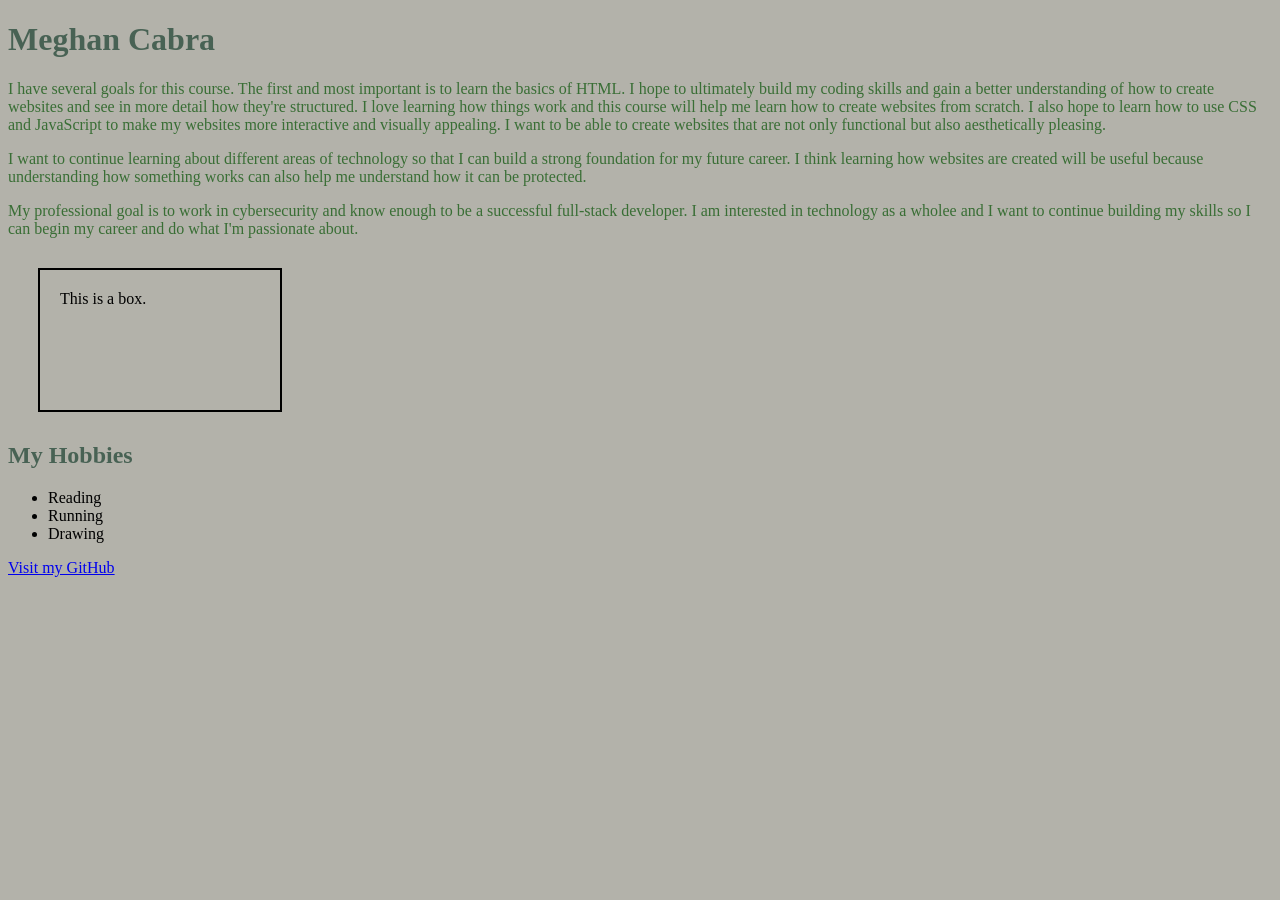
==== index.html @ c4b12edb "Add HTML and CSS files" ====
<!DOCTYPE html>
<html lang="en">
<head>
    <title>Meghan Cabra - CMPA 3301</title>
    <link rel="stylesheet" href="style.css"
</head>
<body>
<h1>Meghan Cabra</h1>
<p>
    I have several goals for this course. The first and most important is to learn the basics of HTML. I hope to ultimately build my
    coding skills and gain a better understanding of how to create websites and see in more detail how they're structured. I love learning how things work
    and this course will help me learn how to create websites from scratch. I also hope to learn how to use CSS and JavaScript to make my websites more 
    interactive and visually appealing. I want to be able to create websites that are not only functional but also aesthetically pleasing.
</p>

<p>
    I want to continue learning about different areas of technology so that I can build a strong foundation for my future career. I think learning how
    websites are created will be useful because understanding how something works can also help me understand how it can be protected.
</p>

<p>
    My professional goal is to work in cybersecurity and know enough to be a successful full-stack developer. I am interested
    in technology as a wholee and I want to continue building my skills so I can begin my career and do what I'm passionate about.
</p>

<div>This is a box.</div>

<h2>My Hobbies</h2>

<ul>
    <li>Reading</li>
    <li>Running</li>
    <li>Drawing</li>
</ul>

<p>
    <a href="https://github.com/meghanlc">Visit my GitHub</a>
</p>
</body>
</html>
---- style.css ----
body {
    background-color: #b3b2aa;
}

h1, h2 {
    color: #486254;
}

p{
    color: #396e35;
}

div {
    width:200px;
    height: 100px;
    background-color: light blue;
    border: 2px solid black;
    padding: 20px;
    margin: 30px;
}
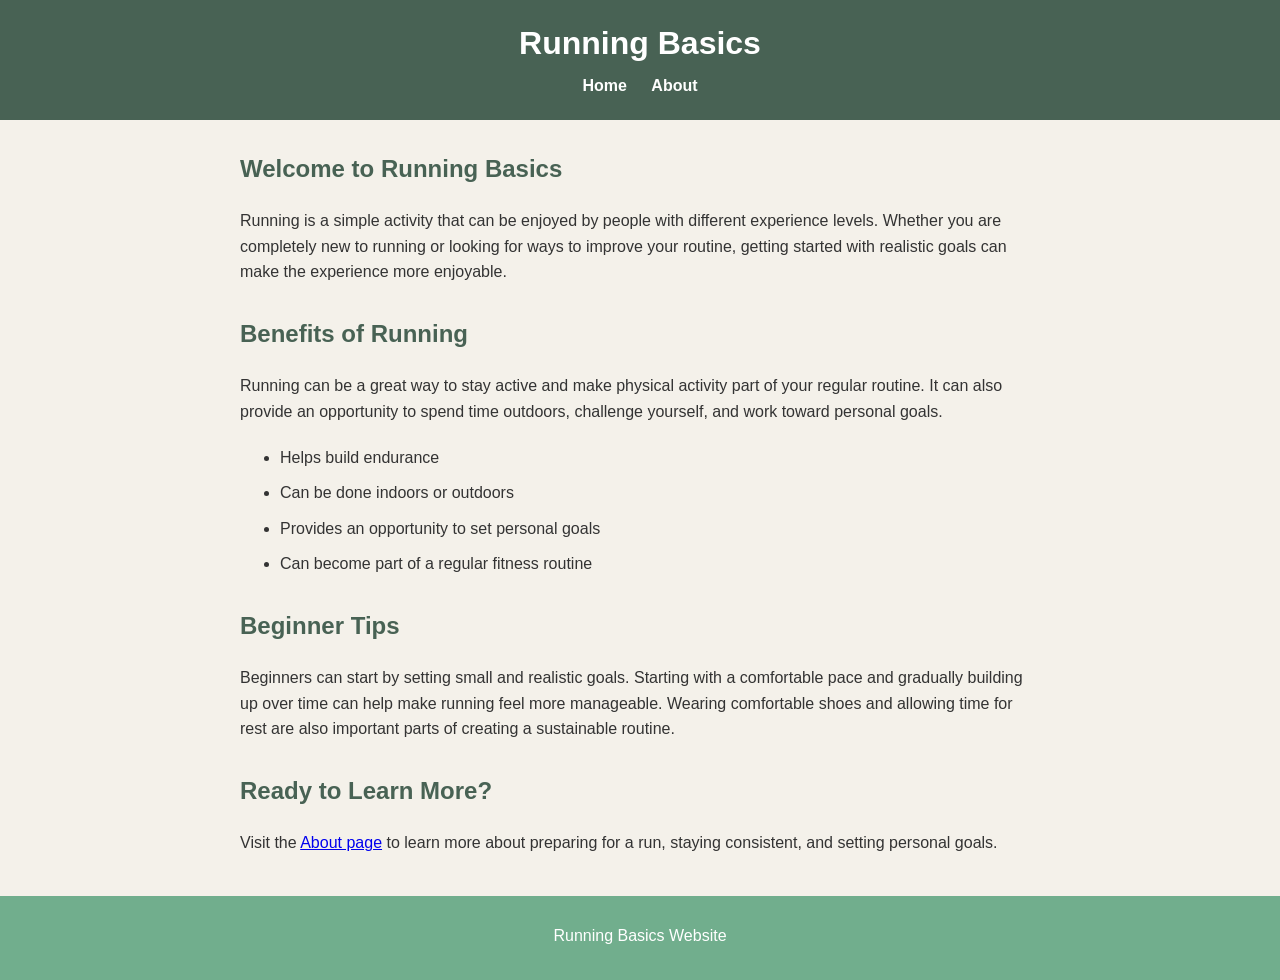
==== commit d570df81: "update index.html" ====
--- a/index.html
+++ b/index.html
@@ -1,40 +1,70 @@
 <!DOCTYPE html>
 <html lang="en">
 <head>
-    <title>Meghan Cabra - CMPA 3301</title>
-    <link rel="stylesheet" href="style.css"
+    <meta charset="UTF-8">
+    <meta name="viewport" content="width=device-width, initial-scale=1.0">
+    <title>Running Basics</title>
+    <link rel="stylesheet" href="style.css">
 </head>
+
 <body>
-<h1>Meghan Cabra</h1>
-<p>
-    I have several goals for this course. The first and most important is to learn the basics of HTML. I hope to ultimately build my
-    coding skills and gain a better understanding of how to create websites and see in more detail how they're structured. I love learning how things work
-    and this course will help me learn how to create websites from scratch. I also hope to learn how to use CSS and JavaScript to make my websites more 
-    interactive and visually appealing. I want to be able to create websites that are not only functional but also aesthetically pleasing.
-</p>
 
-<p>
-    I want to continue learning about different areas of technology so that I can build a strong foundation for my future career. I think learning how
-    websites are created will be useful because understanding how something works can also help me understand how it can be protected.
-</p>
+    <header>
+        <h1>Running Basics</h1>
 
-<p>
-    My professional goal is to work in cybersecurity and know enough to be a successful full-stack developer. I am interested
-    in technology as a wholee and I want to continue building my skills so I can begin my career and do what I'm passionate about.
-</p>
+        <nav>
+            <a href="index.html">Home</a>
+            <a href="about.html">About</a>
+        </nav>
+    </header>
 
-<div>This is a box.</div>
+    <main>
+        <h2>Welcome to Running Basics</h2>
 
-<h2>My Hobbies</h2>
+        <p>
+            Running is a simple activity that can be enjoyed by people with
+            different experience levels. Whether you are completely new to
+            running or looking for ways to improve your routine, getting started
+            with realistic goals can make the experience more enjoyable.
+        </p>
 
-<ul>
-    <li>Reading</li>
-    <li>Running</li>
-    <li>Drawing</li>
-</ul>
+        <h2>Benefits of Running</h2>
 
-<p>
-    <a href="https://github.com/meghanlc">Visit my GitHub</a>
-</p>
+        <p>
+            Running can be a great way to stay active and make physical activity
+            part of your regular routine. It can also provide an opportunity to
+            spend time outdoors, challenge yourself, and work toward personal
+            goals.
+        </p>
+
+        <ul>
+            <li>Helps build endurance</li>
+            <li>Can be done indoors or outdoors</li>
+            <li>Provides an opportunity to set personal goals</li>
+            <li>Can become part of a regular fitness routine</li>
+        </ul>
+
+        <h2>Beginner Tips</h2>
+
+        <p>
+            Beginners can start by setting small and realistic goals. Starting
+            with a comfortable pace and gradually building up over time can help
+            make running feel more manageable. Wearing comfortable shoes and
+            allowing time for rest are also important parts of creating a
+            sustainable routine.
+        </p>
+
+        <h2>Ready to Learn More?</h2>
+
+        <p>
+            Visit the <a href="about.html">About page</a> to learn more about
+            preparing for a run, staying consistent, and setting personal goals.
+        </p>
+    </main>
+
+    <footer>
+        <p>Running Basics Website</p>
+    </footer>
+
 </body>
 </html>
--- a/style.css
+++ b/style.css
@@ -1,20 +1,56 @@
 body {
-    background-color: #b3b2aa;
+    background-color: #f4f1ea;
+    font-family: Arial, sans-serif;
+    color: #333333;
+    margin: 0;
 }
 
-h1, h2 {
-    color: #486254;
+header {
+    background-color: #486254;
+    color: white;
+    text-align: center;
+    padding: 25px;
 }
 
-p{
-    color: #396e35;
+h1 {
+    margin: 0 0 15px 0;
 }
 
-div {
-    width:200px;
-    height: 100px;
-    background-color: light blue;
-    border: 2px solid black;
-    padding: 20px;
-    margin: 30px;
+h2 {
+    color: #486254;
+    margin-top: 30px;
+}
+
+nav a {
+    color: white;
+    text-decoration: none;
+    margin: 0 10px;
+    font-weight: bold;
+}
+
+nav a:hover {
+    text-decoration: underline;
+}
+
+main {
+    max-width: 800px;
+    margin: 30px auto;
+    padding: 0 20px;
+    line-height: 1.6;
+}
+
+p {
+    margin-bottom: 20px;
+}
+
+li {
+    margin-bottom: 10px;
+}
+
+footer {
+    background-color: #71ae8d;
+    color: white;
+    text-align: center;
+    padding: 15px;
+    margin-top: 40px;
 }
